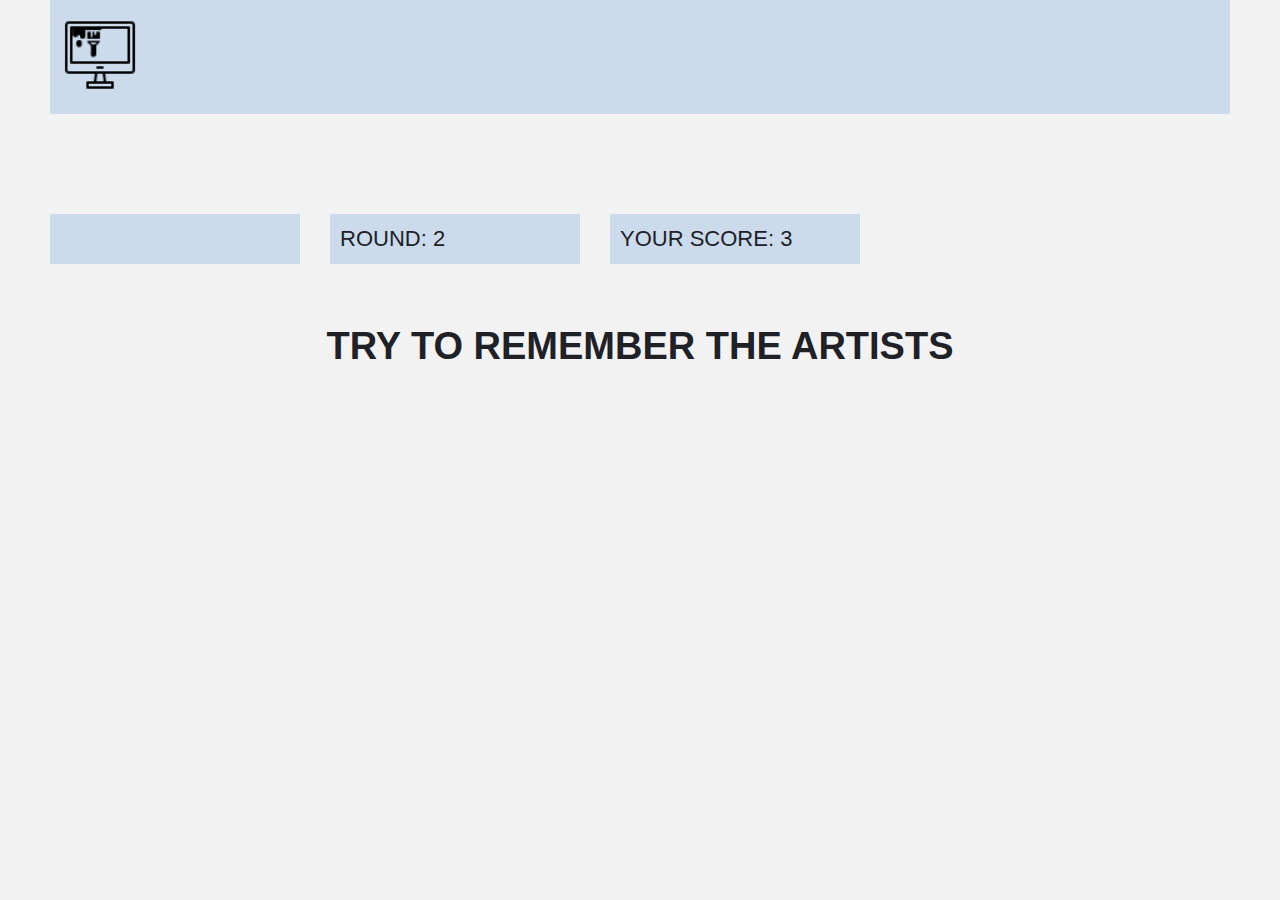
==== cards.html @ 56e45999 "feature: add game logics" ====
<!DOCTYPE html>
<html lang="en">
  <head>
    <meta charset="UTF-8" />
    <meta http-equiv="X-UA-Compatible" content="IE=edge" />
    <meta name="viewport" content="width=device-width, initial-scale=1.0" />
    <title>Art-quize</title>
    <link rel="stylesheet" href="pages/index.css" />
  </head>
  <body class="page">
    <header class="header">
      <img class="header__logo" src="./images/logo.png" alt="logo" />
    </header>
    <main class="main">
      <div class="player">
        <p class="player__info" id="player-name"></p>
        <p class="player__info" id="player-round">round: 2</p>
        <p class="player__info" id="player-score">your score: 3</p>
      </div>
      <h2 class="title">try to remember the artists</h2>
      <section class="gallery">
        <template id="card-template">
          <div class="card">
            <div class="card__image-container">
              <img class="card__image" src="./images/test-image.png" alt="#" />
            </div>
            <p class="card__author">monet</p>
          </div>
        </template>
      </section>
    </main>

    <script src="./pages/cards.js"></script>
  </body>
</html>
---- pages/index.css ----
@import url(../blocks/Page.css);
@import url(../blocks/Header.css);
@import url(../blocks/Button.css);
@import url(../blocks/Info.css);
@import url(../blocks/Main.css);
@import url(../blocks/Popup.css);
@import url(../blocks/Player.css);
@import url(../blocks/Card.css);
@import url(../blocks/Gallery.css);
@import url(../blocks/Title.css);
@import url(../blocks);
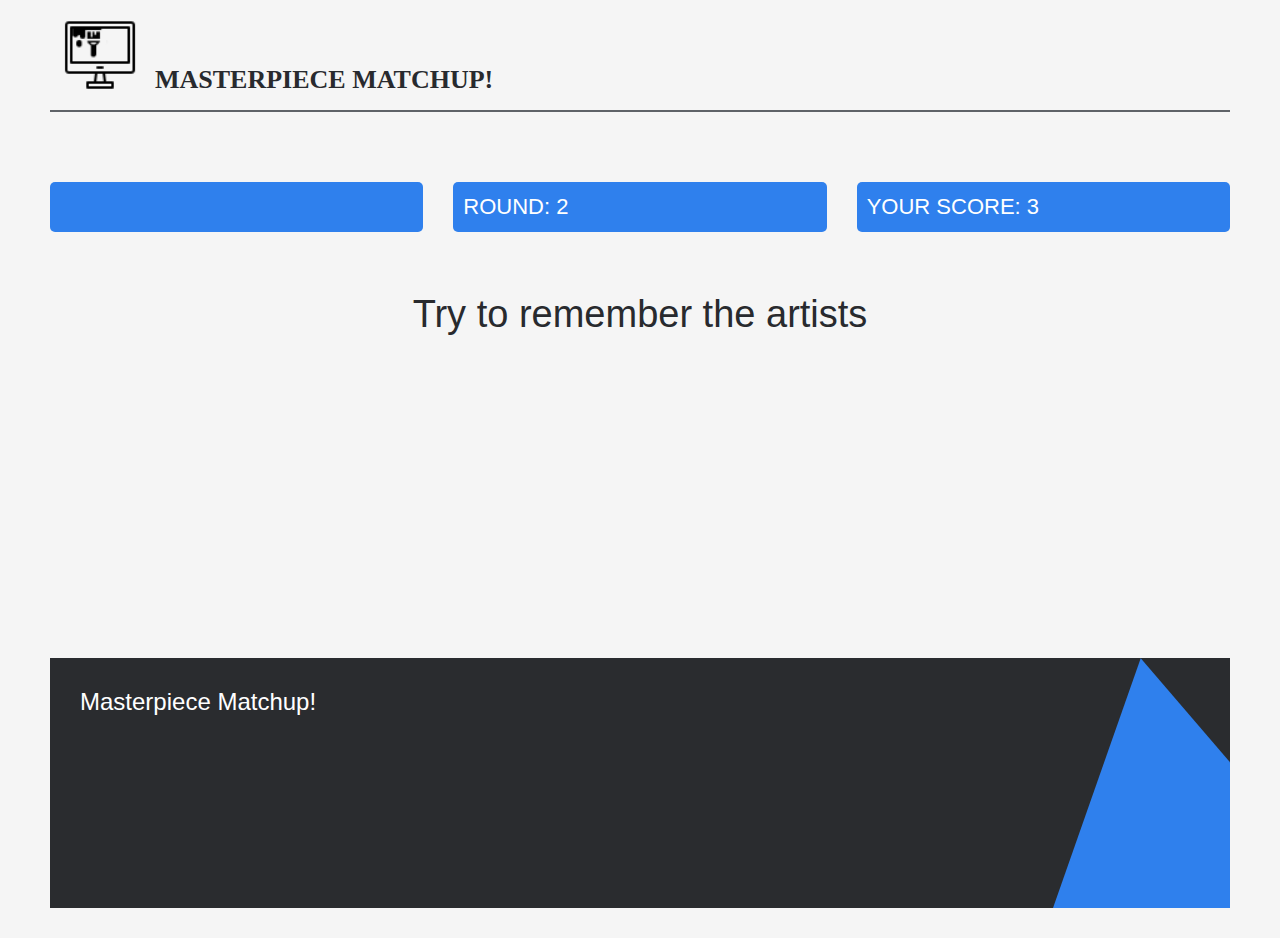
==== commit 7aaf5d98: "feature: add styles" ====
--- a/cards.html
+++ b/cards.html
@@ -10,6 +10,7 @@
   <body class="page">
     <header class="header">
       <img class="header__logo" src="./images/logo.png" alt="logo" />
+      <h1 class="header__title">Masterpiece Matchup!</h1>
     </header>
     <main class="main">
       <div class="player">
@@ -17,7 +18,7 @@
         <p class="player__info" id="player-round">round: 2</p>
         <p class="player__info" id="player-score">your score: 3</p>
       </div>
-      <h2 class="title">try to remember the artists</h2>
+      <h2 class="title">Try to remember the artists</h2>
       <section class="gallery">
         <template id="card-template">
           <div class="card">
@@ -29,7 +30,10 @@
         </template>
       </section>
     </main>
-
+    <footer class="footer">
+      <p class="footer__info">Masterpiece Matchup!</p>
+      <div class="footer__triangle rotation"></div>
+    </footer>
     <script src="./pages/cards.js"></script>
   </body>
 </html>
--- a/pages/index.css
+++ b/pages/index.css
@@ -8,5 +8,6 @@
 @import url(../blocks/Card.css);
 @import url(../blocks/Gallery.css);
 @import url(../blocks/Title.css);
-@import url(../blocks);
+@import url(../blocks/Rotation.css);
+@import url(../blocks/Footer.css);
 
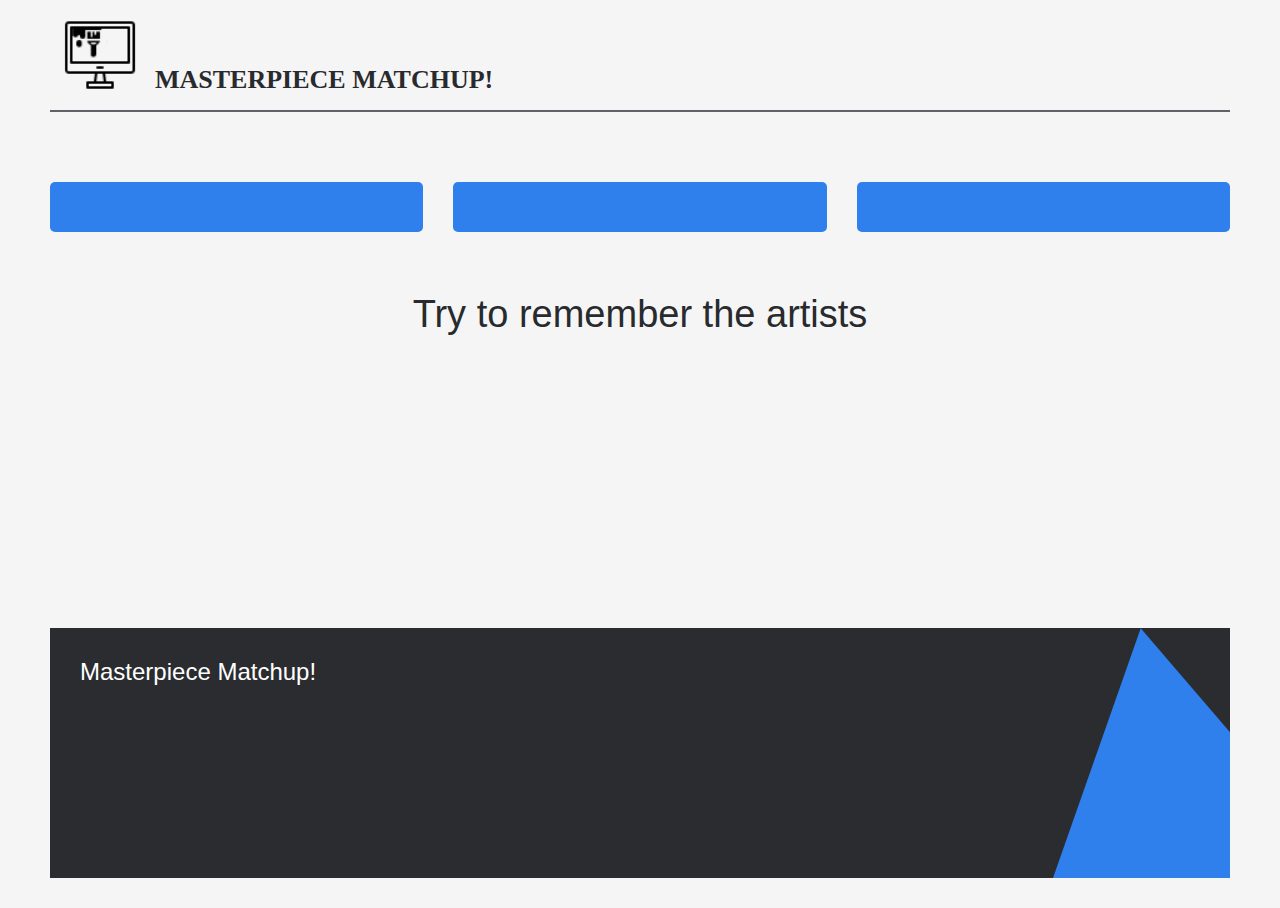
==== commit 2084de1d: "feature: the final version by 5 Dec" ====
--- a/cards.html
+++ b/cards.html
@@ -15,8 +15,8 @@
     <main class="main">
       <div class="player">
         <p class="player__info" id="player-name"></p>
-        <p class="player__info" id="player-round">round: 2</p>
-        <p class="player__info" id="player-score">your score: 3</p>
+        <p class="player__info" id="player-round"></p>
+        <p class="player__info" id="player-score"></p>
       </div>
       <h2 class="title">Try to remember the artists</h2>
       <section class="gallery">
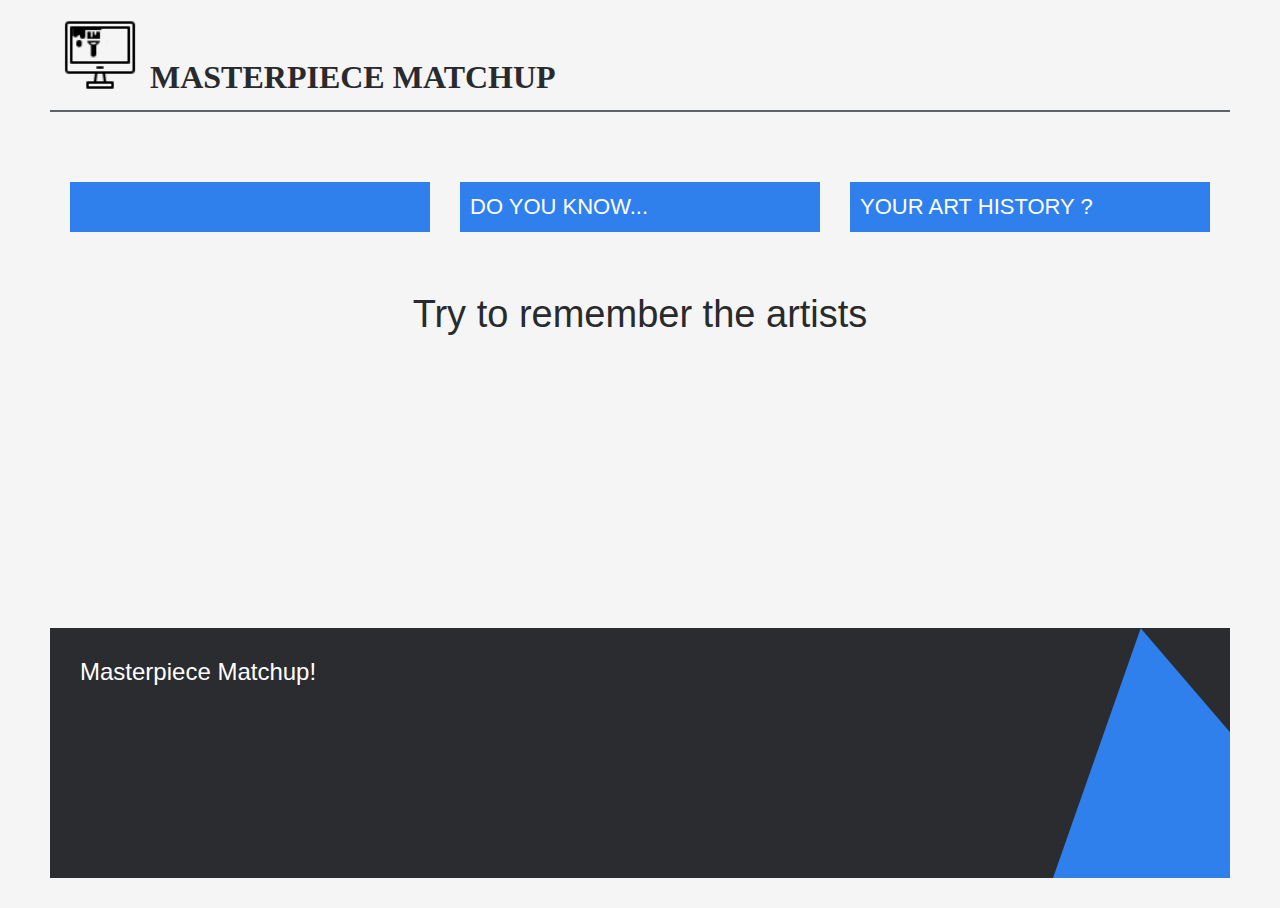
==== commit bb60a5e8: "feature: the final version by 6 Dec" ====
--- a/cards.html
+++ b/cards.html
@@ -9,14 +9,16 @@
   </head>
   <body class="page">
     <header class="header">
-      <img class="header__logo" src="./images/logo.png" alt="logo" />
-      <h1 class="header__title">Masterpiece Matchup!</h1>
+      <div class="header__logo-container">
+        <img class="header__logo" src="./images/logo.png" alt="logo" />
+        <h1 class="header__title">Masterpiece Matchup</h1>
+      </div>
     </header>
     <main class="main">
       <div class="player">
         <p class="player__info" id="player-name"></p>
-        <p class="player__info" id="player-round"></p>
-        <p class="player__info" id="player-score"></p>
+        <p class="player__info" id="player-round">Do you know...</p>
+        <p class="player__info" id="player-score">Your art history ?</p>
       </div>
       <h2 class="title">Try to remember the artists</h2>
       <section class="gallery">
--- a/pages/index.css
+++ b/pages/index.css
@@ -10,4 +10,4 @@
 @import url(../blocks/Title.css);
 @import url(../blocks/Rotation.css);
 @import url(../blocks/Footer.css);
-
+@import url(../blocks/Result.css);
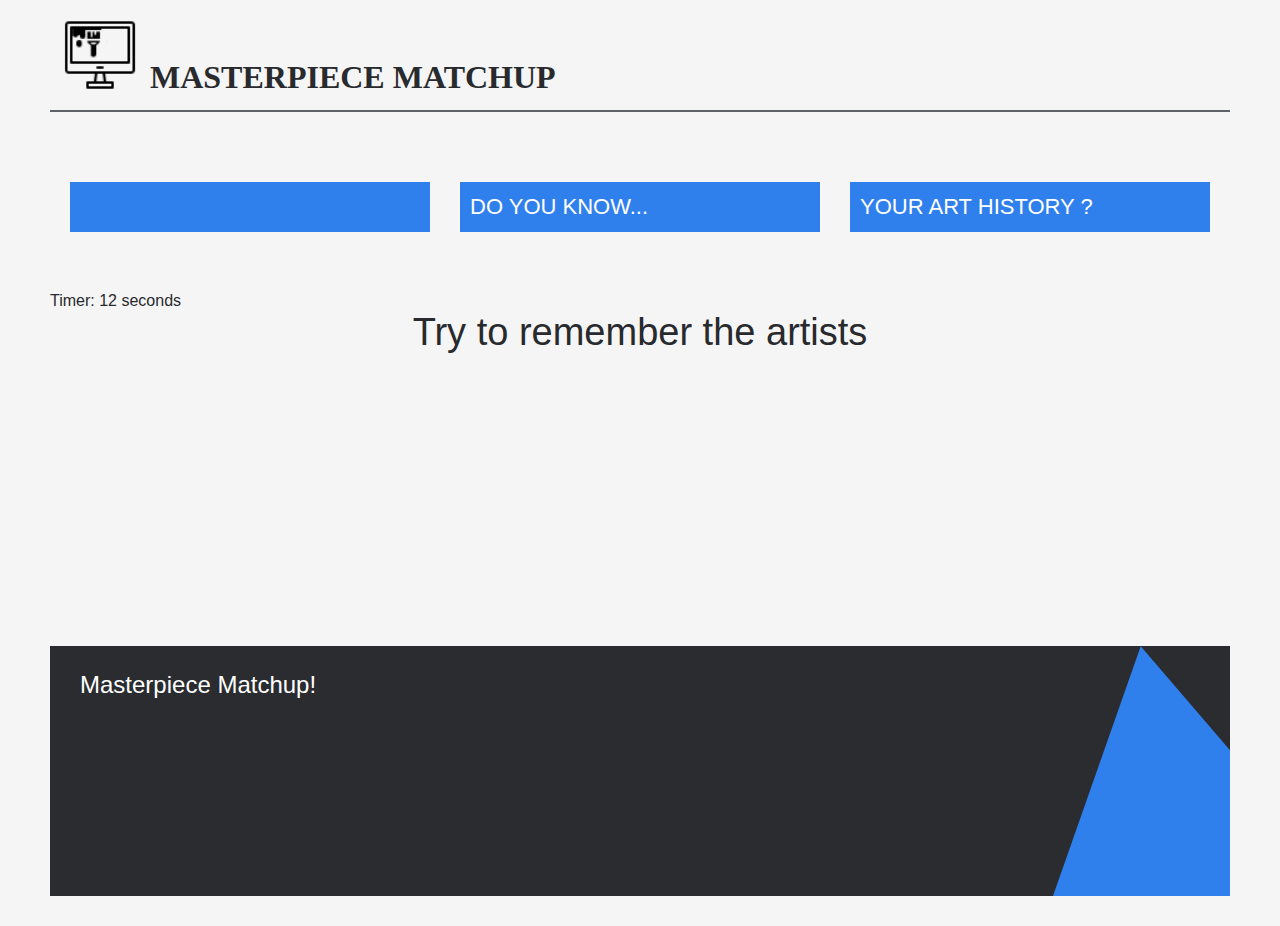
==== commit d50b3279: "feature: updated code from 8 Dec" ====
--- a/cards.html
+++ b/cards.html
@@ -7,6 +7,7 @@
     <title>Art-quize</title>
     <link rel="stylesheet" href="pages/index.css" />
   </head>
+
   <body class="page">
     <header class="header">
       <div class="header__logo-container">
@@ -20,6 +21,12 @@
         <p class="player__info" id="player-round">Do you know...</p>
         <p class="player__info" id="player-score">Your art history ?</p>
       </div>
+
+      <!--timer-------Heidi---->
+      <div class="countdown-timer-container">
+        <div id="countdown-timer" style="display: none">Timer: <span id="countdown">12</span> seconds</div>
+      </div>
+
       <h2 class="title">Try to remember the artists</h2>
       <section class="gallery">
         <template id="card-template">
@@ -36,6 +43,15 @@
       <p class="footer__info">Masterpiece Matchup!</p>
       <div class="footer__triangle rotation"></div>
     </footer>
+
+    <!---loader wrapper---Heidi-->
+    <div id="loading-wrapper">
+      <div id="loading-text">Fetching art..</div>
+      <div id="loading-content"></div>
+    </div>
+
+    <script src="https://code.jquery.com/jquery-3.6.4.min.js"></script>
+    <!--JQUERY library link needed-----Heidi-->
     <script src="./pages/cards.js"></script>
   </body>
 </html>
--- a/pages/index.css
+++ b/pages/index.css
@@ -11,3 +11,5 @@
 @import url(../blocks/Rotation.css);
 @import url(../blocks/Footer.css);
 @import url(../blocks/Result.css);
+@import url(../blocks/Loader.css);
+@import url(../blocks/Timer.css);
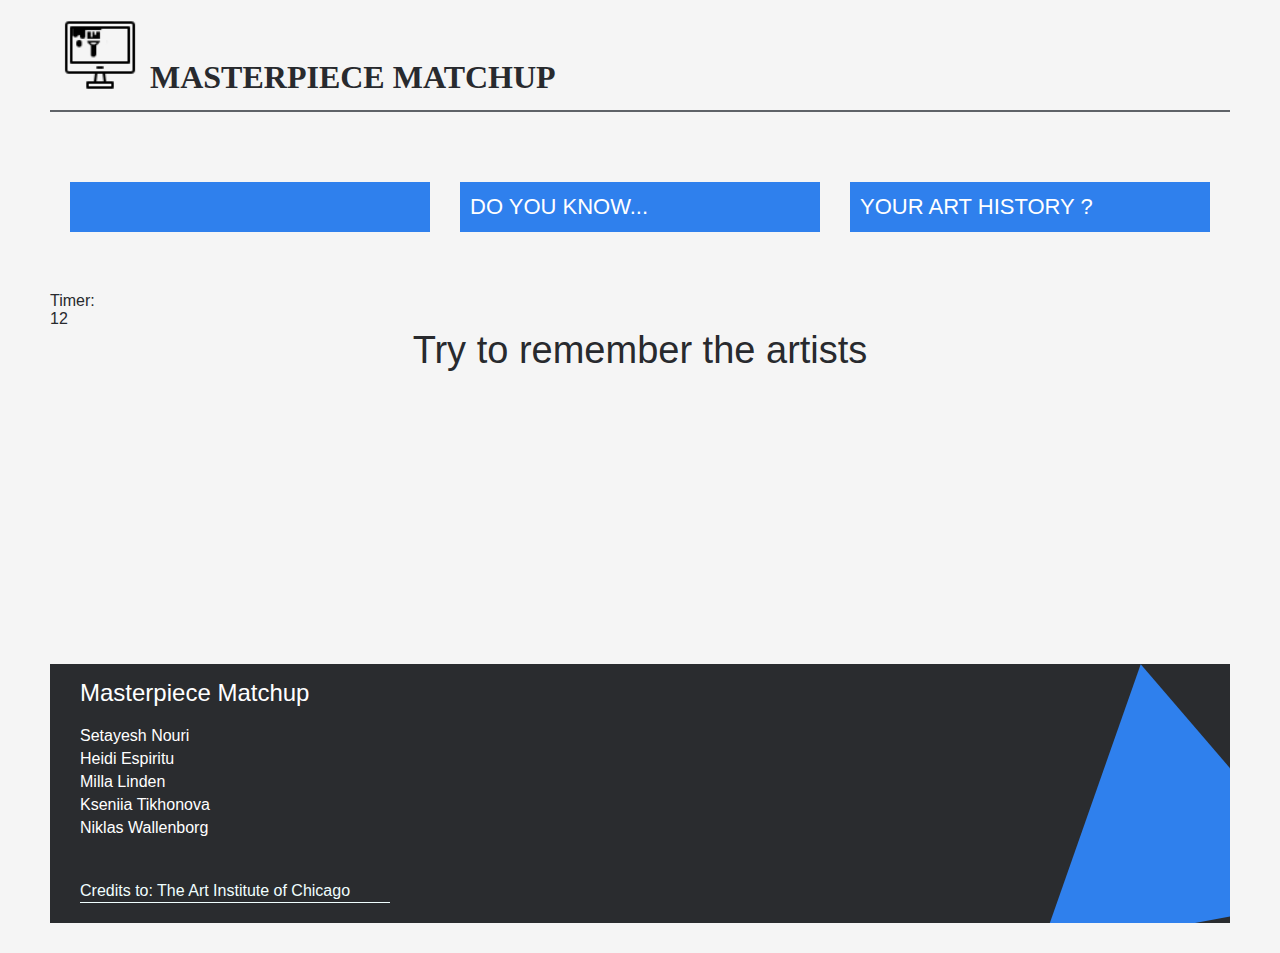
==== commit 315a2340: "fixing small details" ====
--- a/cards.html
+++ b/cards.html
@@ -24,7 +24,10 @@
 
       <!--timer-------Heidi---->
       <div class="countdown-timer-container">
-        <div id="countdown-timer" style="display: none">Timer: <span id="countdown">12</span> seconds</div>
+        <div id="countdown-timer" style="display: none">
+          <span id="countname">Timer:</span>
+          <div class="countdown-container"><span id="countdown">12</span></div>
+        </div>
       </div>
 
       <h2 class="title">Try to remember the artists</h2>
@@ -39,8 +42,19 @@
         </template>
       </section>
     </main>
+
     <footer class="footer">
-      <p class="footer__info">Masterpiece Matchup!</p>
+      <p class="footer__info">Masterpiece Matchup</p>
+      <ul class="footer__names">
+        <li>Setayesh Nouri</li>
+        <li>Heidi Espiritu</li>
+        <li>Milla Linden</li>
+        <li>Kseniia Tikhonova</li>
+        <li>Niklas Wallenborg</li>
+      </ul>
+      <a class="footer__api-link" href="https://www.artic.edu/" target="_blank"
+        >Credits to: The Art Institute of Chicago</a
+      >
       <div class="footer__triangle rotation"></div>
     </footer>
 
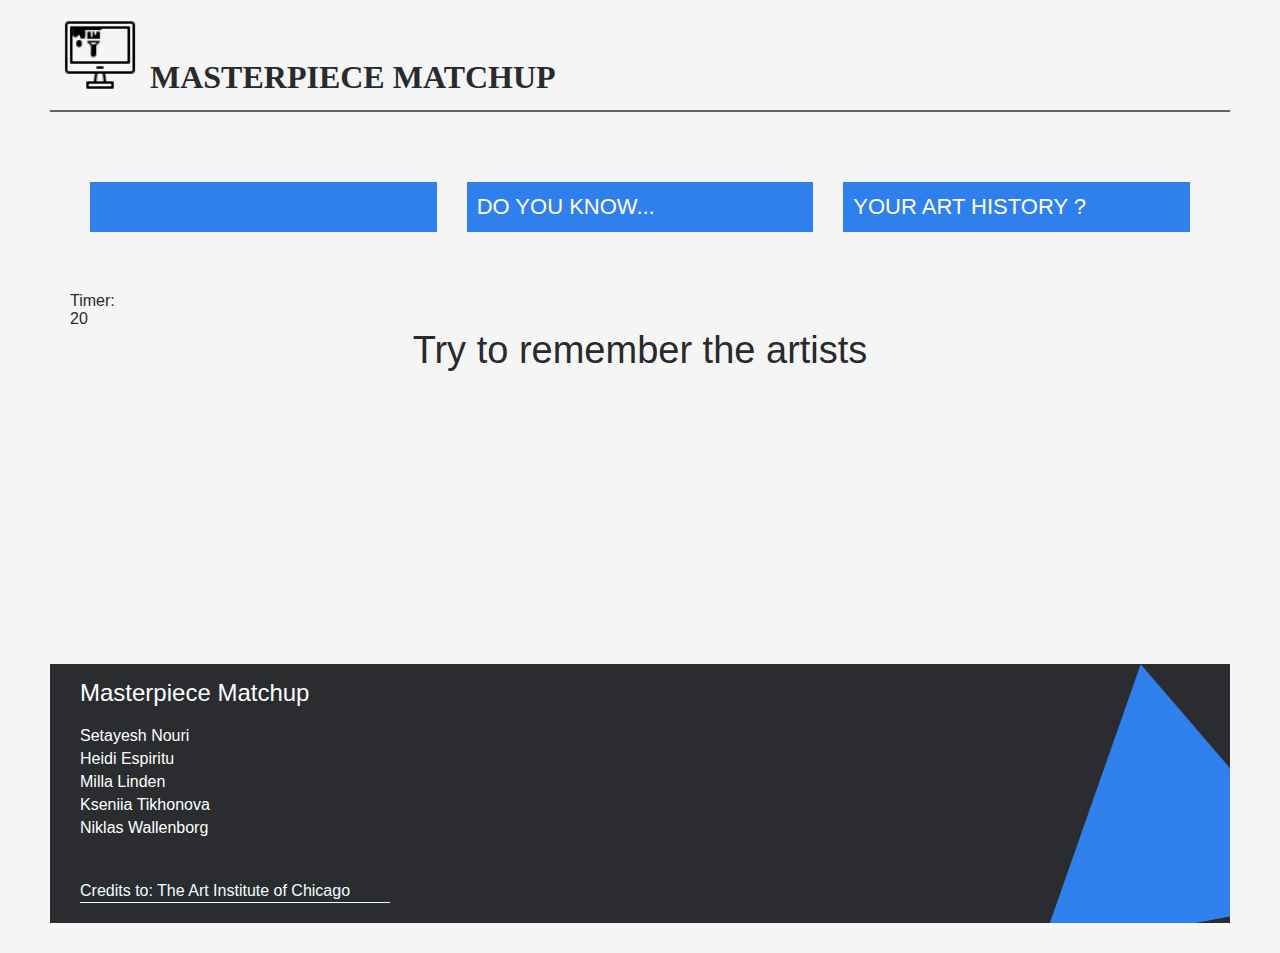
==== commit cc718257: "hotfix: change the timer" ====
--- a/cards.html
+++ b/cards.html
@@ -26,7 +26,7 @@
       <div class="countdown-timer-container">
         <div id="countdown-timer" style="display: none">
           <span id="countname">Timer:</span>
-          <div class="countdown-container"><span id="countdown">12</span></div>
+          <div class="countdown-container"><span id="countdown">20</span></div>
         </div>
       </div>
 
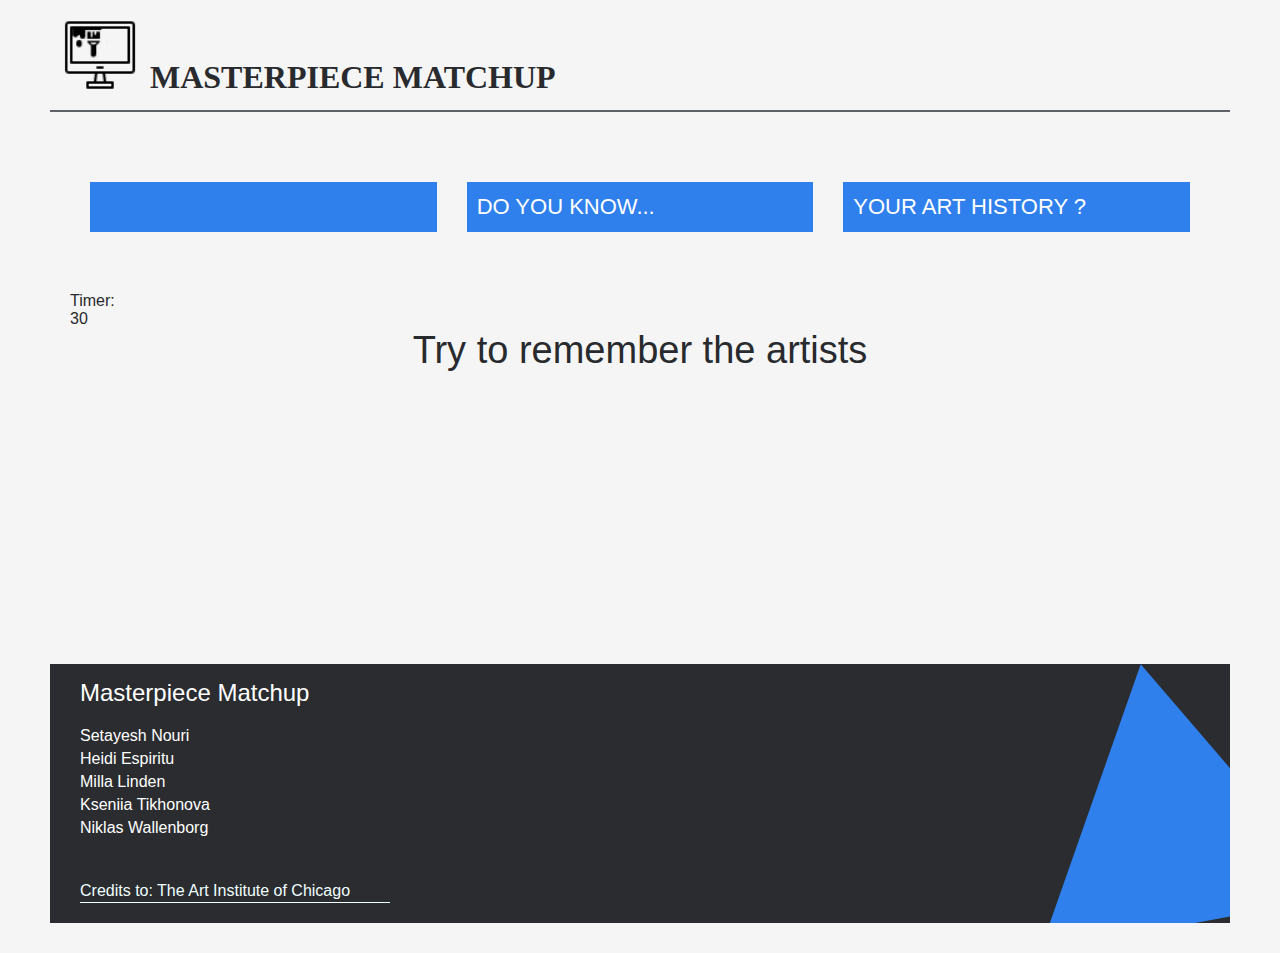
==== commit 6ae4e381: "small fixing" ====
--- a/cards.html
+++ b/cards.html
@@ -26,7 +26,7 @@
       <div class="countdown-timer-container">
         <div id="countdown-timer" style="display: none">
           <span id="countname">Timer:</span>
-          <div class="countdown-container"><span id="countdown">20</span></div>
+          <div class="countdown-container"><span id="countdown">30</span></div>
         </div>
       </div>
 
